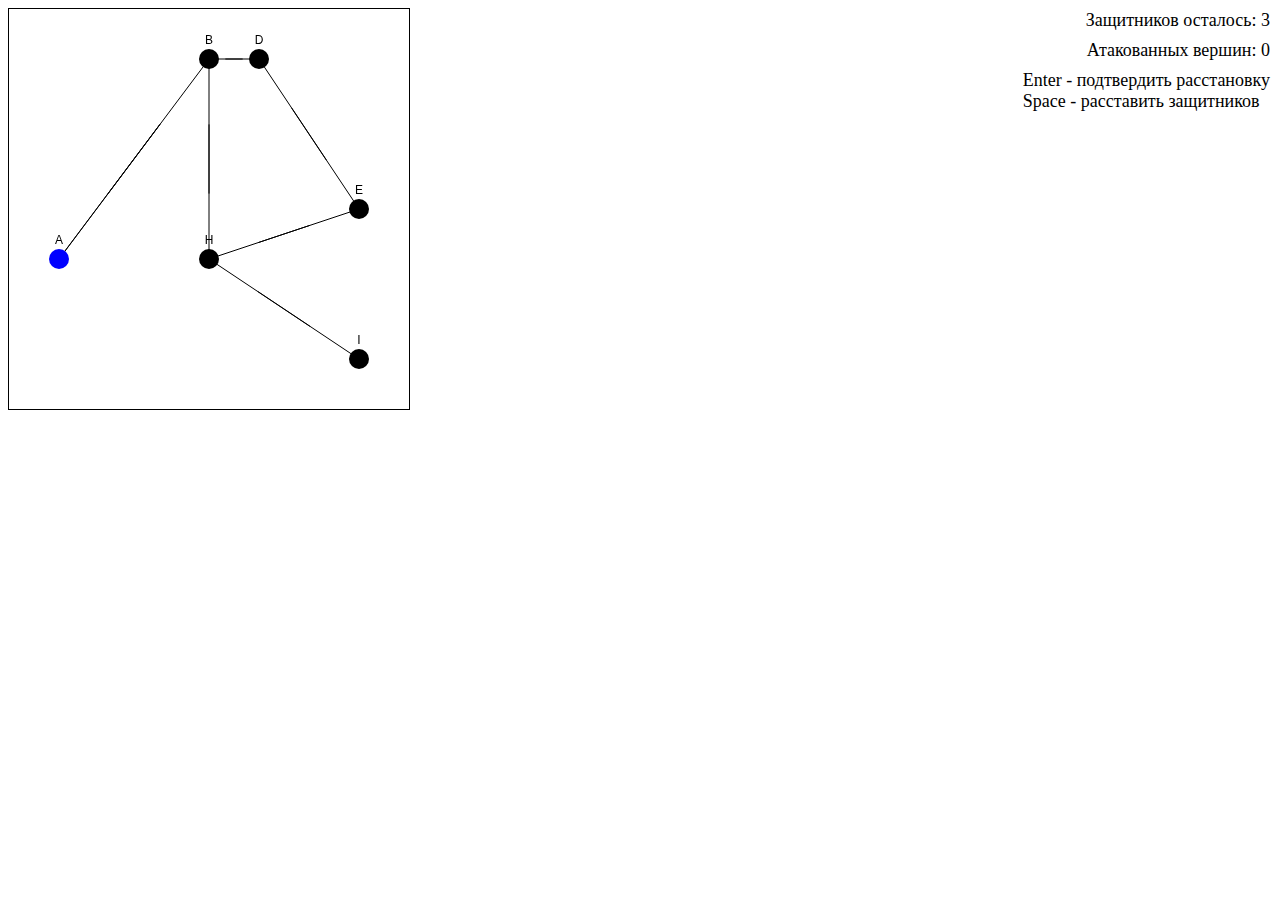
==== index.html @ 87b7f7b0 "Add files via upload" ====
<!DOCTYPE html>
<html>
<head>
    <title>Игра на графе</title>
    <style>
        #gameCanvas {
            border: 1px solid black;
        }
        #counter {
            position: absolute;
            top: 10px;
            right: 10px;
            font-size: 18px;
        }
        #redCounter {
            position: absolute;
            top: 40px;
            right: 10px;
            font-size: 18px;
        }
        #enterCounter {
            position: absolute;
            top: 70px;
            right: 10px;
            font-size: 18px;
        }
        #message {
            position: absolute;
            top: 100px;
            right: 10px;
            font-size: 18px;
            color: red;
        }
    </style>
</head>
<body>
    <canvas id="gameCanvas" width="400" height="400"></canvas>
    <div id="counter">Защитников осталось: 3</div>
    <div id="redCounter">Атакованных вершин: 0</div>
    <div id="enterCounter">Enter - подтвердить расстановку
    <br> Space - расставить защитников<br></div>
    <div id="message"></div>
    <script>
        // Получаем ссылку на холст
        var canvas = document.getElementById("gameCanvas");
        var context = canvas.getContext("2d");

        // Создаем граф с вершинами
        var graph = {
            A: { x: 50, y: 250, color: "#000000", marked: false },
            B: { x: 200, y: 50, color: "#000000", marked: false },
            //C: { x: 350, y: 50, color: "#000000", marked: false },
            D: { x: 250, y: 50, color: "#000000", marked: false },
            E: { x: 350, y: 200, color: "#000000", marked: false },
            //F: { x: 350, y: 200, color: "#000000", marked: false },
            //G: { x: 50, y: 350, color: "#000000", marked: false },
            H: { x: 200, y: 250, color: "#000000", marked: false },
            I: { x: 350, y: 350, color: "#000000", marked: false },
        };

        // Задаем связи между вершинами графа
        

        // Начальная вершина игрока
        var currentPlayer = "A";

        // Начальная вершина игрока
        var allVertexCount = 9;

        // Количество зеленых вершин
        var greenVertexCount = 0;

        // Количество красных вершин
        var redVertexCount = 0;

        // Максимальное количество зеленых вершин
        var maxGreenVertexCount = 3;

        // Обработчик нажатия клавиш
        document.addEventListener("keydown", keyDownHandler, false);

        // Обработчик кликов мыши
        canvas.addEventListener("click", mouseClickHandler, false);

        // Счетчик нажатий клавиши Enter
        var enterKeyPressCount = 0;

        // Функция для обработки нажатия клавиш
        function keyDownHandler(event) {
            var nextPlayer = null;

            if (event.keyCode === 39) {
                // Клавиша вправо
                nextPlayer = graph[currentPlayer].right;
            } else if (event.keyCode === 37) {
                // Клавиша влево
                nextPlayer = graph[currentPlayer].left;
            } else if (event.keyCode === 38) {
                // Клавиша вверх
                nextPlayer = graph[currentPlayer].up;
            } else if (event.keyCode === 40) {
                // Клавиша вниз
                nextPlayer = graph[currentPlayer].down;
            } else if (event.keyCode === 32) {
                // Клавиша пробел
                changeColor();
            } else if (event.keyCode === 13) {
                // Клавиша Enter
                enterKeyPressCount++;
                markRandomVertex();
              if (enterKeyPressCount > 1 && redVertexCount > 1) {
                showMessage("Вы проиграли");
              }
                else if (enterKeyPressCount > allVertexCount && redVertexCount < 2) {
                        showMessage("Вы выиграли");
                      }
            }

            if (nextPlayer) {
                // Перемещаем игрока на следующую вершину
                currentPlayer = nextPlayer;
            }
        }

        // Функция для обработки кликов мыши
        function mouseClickHandler(event) {
            var rect = canvas.getBoundingClientRect();
            var mouseX = event.clientX - rect.left;
            var mouseY = event.clientY - rect.top;

            for (var vertex in graph) {
                var distance = Math.sqrt(Math.pow(mouseX - graph[vertex].x, 2) + Math.pow(mouseY - graph[vertex].y, 2));
                if (distance <= 10) {
                    currentPlayer = vertex;
                    changeColor();
                    break;
                }
            }
        }

      function changeColor() {
          if (!graph[currentPlayer].marked && greenVertexCount < maxGreenVertexCount) {
              graph[currentPlayer].color = "#00FF00"; // Зеленый 
              graph[currentPlayer].marked = true;
              greenVertexCount++;
          } else if (graph[currentPlayer].marked && graph[currentPlayer].color === "#00FF00") {
              graph[currentPlayer].color = "#000000"; // Черный 
              graph[currentPlayer].marked = false;
              greenVertexCount--;
          } else if (graph[currentPlayer].marked && graph[currentPlayer].color === "#FF0000") {
              var neighborVertex = findNeighborVertex();
              if (neighborVertex) {
                  graph[neighborVertex].color = "#00FF00"; // Зеленый 
                  graph[neighborVertex].marked = true;
                  graph[currentPlayer].color = "#000000"; // Черный 
                  graph[currentPlayer].marked = false;
                  redVertexCount--; // Уменьшаем счетчик красных вершин
              }
          }
          updateCounter();
      }

      // Функция для отметки случайной вершины красным цветом
      function markRandomVertex() {
          if (greenVertexCount === maxGreenVertexCount) {
              var unmarkedVertices = [];
              for (var vertex in graph) {
                  if (!graph[vertex].marked) {
                      unmarkedVertices.push(vertex);
                  }
              }
              if (unmarkedVertices.length > 0) {
                  var randomIndex = Math.floor(Math.random() * unmarkedVertices.length);
                  var randomVertex = unmarkedVertices[randomIndex];
                  var neighborVertex = findNeighborVertex();
                  if (neighborVertex) {
                      graph[randomVertex].color = "#FF0000"; // Красный цвет
                      graph[randomVertex].marked = true;
                      redVertexCount++; // Увеличиваем счетчик красных вершин
                      updateCounter();
                  }
              }
          }
      }

        // Функция для замены красной вершины на зеленую
        function replaceRedWithGreen(vertex) {
            if (greenVertexCount < maxGreenVertexCount) {
                graph[vertex].color = "#00FF00"; // Зеленый цвет
                graph[vertex].marked = true;
                greenVertexCount++;
                updateCounter();
            }
        }

        // Функция для поиска соседней вершины с зеленым цветом
        function findNeighborVertex() {
            var neighbors = graph[currentPlayer];
            for (var direction in neighbors) {
                var neighborVertex = neighbors[direction];
                if (graph[neighborVertex] && graph[neighborVertex].marked && graph[neighborVertex].color === "#00FF00") {
                    return neighborVertex;
                }
            }
            return null;
        }

          function drawGame() {
              // Очищаем холст
              context.clearRect(0, 0, canvas.width, canvas.height);

              // Рисуем ребра графа
              animateEdges();

              // Рисуем вершины графа
              for (var vertex in graph) {
                  context.beginPath();
                  context.arc(graph[vertex].x, graph[vertex].y, 10, 0, Math.PI * 2);
                  context.fillStyle = (vertex === currentPlayer) ? "#0000FF" : graph[vertex].color;
                  context.fill();
                  context.closePath();

                  // Подписи вершин
                  context.font = "12px Arial";
                  context.fillStyle = "#000000";
                  context.textAlign = "center";
                  context.fillText(vertex, graph[vertex].x, graph[vertex].y - 15);
              }
          }

          // Функция для анимации ребер графа
          function animateEdges() {
              for (var vertex in graph) {
                  var connections = graph[vertex];
                  for (var direction in connections) {
                      var connectedVertex = connections[direction];
                      if (graph[connectedVertex]) {
                          var startX = graph[vertex].x;
                          var startY = graph[vertex].y;
                          var endX = graph[connectedVertex].x;
                          var endY = graph[connectedVertex].y;

                          var progress = Math.min(1, (Date.now() - startTime) / animationDuration);
                          var currentX = startX + (endX - startX) * progress;
                          var currentY = startY + (endY - startY) * progress;

                          context.beginPath();
                          context.moveTo(startX, startY);
                          context.lineTo(currentX, currentY);
                          context.strokeStyle = "#000000";
                          context.stroke();
                          context.closePath();
                      }
                  }
              }
          }

            // Рисуем ребра графа
            for (var vertex in graph) {
                var connections = graph[vertex];
                for (var direction in connections) {
                    var connectedVertex = connections[direction];
                    if (graph[connectedVertex]) {
                        context.beginPath();
                        context.moveTo(graph[vertex].x, graph[vertex].y);
                        context.lineTo(graph[connectedVertex].x, graph[connectedVertex].y);
                        context.strokeStyle = "#000000";
                        context.stroke();
                        context.closePath();
                    }
                }
            }

            // Рисуем вершины графа
            for (var vertex in graph) {
                context.beginPath();
                context.arc(graph[vertex].x, graph[vertex].y, 10, 0, Math.PI * 2);
                context.fillStyle = (vertex === currentPlayer) ? "#0000FF" : graph[vertex].color;
                context.fill();
                context.closePath();

                // Подписи вершин
                context.font = "12px Arial";
                context.fillStyle = "#000000";
                context.textAlign = "center";
                context.fillText(vertex, graph[vertex].x, graph[vertex].y - 15);
            }
        

        // Обновление счетчика зеленых вершин
        function updateCounter() {
            var counterElement = document.getElementById("counter");
            counterElement.textContent = "Защитников осталось: " + (3 - greenVertexCount);

            var redCounterElement = document.getElementById("redCounter");
            redCounterElement.textContent = "Атакованых вершин: " + countRedVertices();

            var enterCounterElement = document.getElementById("enterCounter");
            enterCounterElement.textContent = "Атак отражено: " + enterKeyPressCount + " из " + allVertexCount;
          }

        // Подсчет количества красных вершин
        function countRedVertices() {
            var count = 0;
            for (var vertex in graph) {
                if (graph[vertex].marked && graph[vertex].color === "#FF0000") {
                    count++;
                }
            }
            return count;
        }

        // Функция для отображения сообщения
        function showMessage(message) {
            var messageElement = document.getElementById("message");
            messageElement.textContent = message;
        }

      // Главный игровой цикл
      function gameLoop() {
          // Отрисовываем игру
          drawGame();

          // Запускаем следующий цикл анимации
          requestAnimationFrame(gameLoop);
      }

      // Запускаем игровой цикл
      var animationDuration = 1000; // Длительность анимации ребер (в миллисекундах)
      var startTime = Date.now(); // Время начала анимации
      gameLoop();
        graph.A.right = "B";
        graph.A.up = "B";
        
        graph.B.left = "A";
        graph.B.right = "D";
        graph.B.down = "H";

        graph.D.right = "E";
        graph.D.left = "B";

        graph.E.left = "H";
        graph.E.up = "D";

        graph.H.up = "B";
        graph.H.right = "E";
        graph.H.down = "I";

        graph.I.up = "H";


        // Запускаем игровой цикл
        gameLoop();
    </script>
</body>
</html>
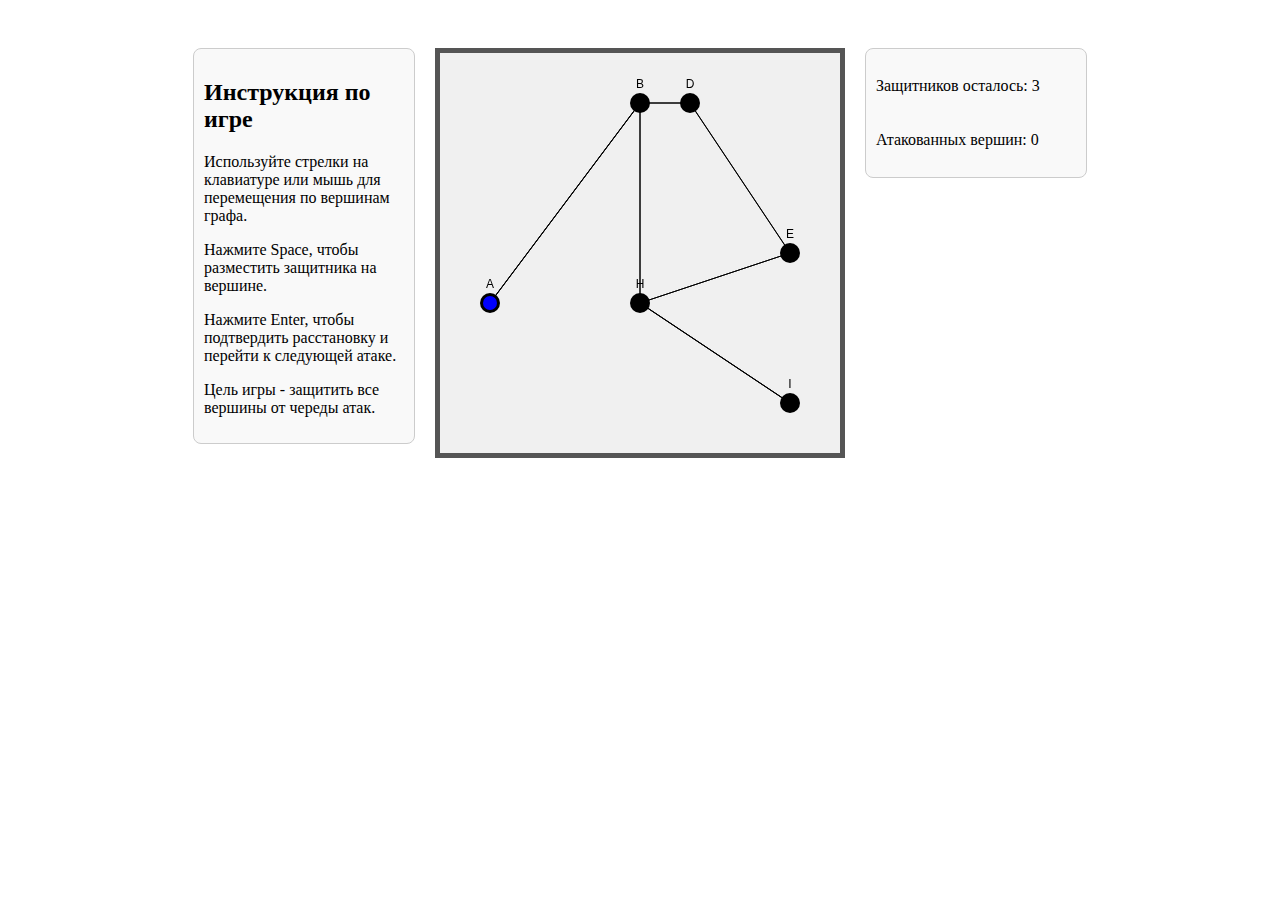
==== commit f10abcd1: "Add files via upload" ====
--- a/index.html
+++ b/index.html
@@ -2,355 +2,28 @@
 <html>
 <head>
     <title>Игра на графе</title>
-    <style>
-        #gameCanvas {
-            border: 1px solid black;
-        }
-        #counter {
-            position: absolute;
-            top: 10px;
-            right: 10px;
-            font-size: 18px;
-        }
-        #redCounter {
-            position: absolute;
-            top: 40px;
-            right: 10px;
-            font-size: 18px;
-        }
-        #enterCounter {
-            position: absolute;
-            top: 70px;
-            right: 10px;
-            font-size: 18px;
-        }
-        #message {
-            position: absolute;
-            top: 100px;
-            right: 10px;
-            font-size: 18px;
-            color: red;
-        }
-    </style>
+
+    <link rel="stylesheet" type="text/css" href="style.css">
 </head>
-<body>
-    <canvas id="gameCanvas" width="400" height="400"></canvas>
-    <div id="counter">Защитников осталось: 3</div>
-    <div id="redCounter">Атакованных вершин: 0</div>
-    <div id="enterCounter">Enter - подтвердить расстановку
-    <br> Space - расставить защитников<br></div>
-    <div id="message"></div>
-    <script>
-        // Получаем ссылку на холст
-        var canvas = document.getElementById("gameCanvas");
-        var context = canvas.getContext("2d");
-
-        // Создаем граф с вершинами
-        var graph = {
-            A: { x: 50, y: 250, color: "#000000", marked: false },
-            B: { x: 200, y: 50, color: "#000000", marked: false },
-            //C: { x: 350, y: 50, color: "#000000", marked: false },
-            D: { x: 250, y: 50, color: "#000000", marked: false },
-            E: { x: 350, y: 200, color: "#000000", marked: false },
-            //F: { x: 350, y: 200, color: "#000000", marked: false },
-            //G: { x: 50, y: 350, color: "#000000", marked: false },
-            H: { x: 200, y: 250, color: "#000000", marked: false },
-            I: { x: 350, y: 350, color: "#000000", marked: false },
-        };
-
-        // Задаем связи между вершинами графа
-        
-
-        // Начальная вершина игрока
-        var currentPlayer = "A";
-
-        // Начальная вершина игрока
-        var allVertexCount = 9;
-
-        // Количество зеленых вершин
-        var greenVertexCount = 0;
-
-        // Количество красных вершин
-        var redVertexCount = 0;
-
-        // Максимальное количество зеленых вершин
-        var maxGreenVertexCount = 3;
-
-        // Обработчик нажатия клавиш
-        document.addEventListener("keydown", keyDownHandler, false);
-
-        // Обработчик кликов мыши
-        canvas.addEventListener("click", mouseClickHandler, false);
-
-        // Счетчик нажатий клавиши Enter
-        var enterKeyPressCount = 0;
-
-        // Функция для обработки нажатия клавиш
-        function keyDownHandler(event) {
-            var nextPlayer = null;
-
-            if (event.keyCode === 39) {
-                // Клавиша вправо
-                nextPlayer = graph[currentPlayer].right;
-            } else if (event.keyCode === 37) {
-                // Клавиша влево
-                nextPlayer = graph[currentPlayer].left;
-            } else if (event.keyCode === 38) {
-                // Клавиша вверх
-                nextPlayer = graph[currentPlayer].up;
-            } else if (event.keyCode === 40) {
-                // Клавиша вниз
-                nextPlayer = graph[currentPlayer].down;
-            } else if (event.keyCode === 32) {
-                // Клавиша пробел
-                changeColor();
-            } else if (event.keyCode === 13) {
-                // Клавиша Enter
-                enterKeyPressCount++;
-                markRandomVertex();
-              if (enterKeyPressCount > 1 && redVertexCount > 1) {
-                showMessage("Вы проиграли");
-              }
-                else if (enterKeyPressCount > allVertexCount && redVertexCount < 2) {
-                        showMessage("Вы выиграли");
-                      }
-            }
-
-            if (nextPlayer) {
-                // Перемещаем игрока на следующую вершину
-                currentPlayer = nextPlayer;
-            }
-        }
-
-        // Функция для обработки кликов мыши
-        function mouseClickHandler(event) {
-            var rect = canvas.getBoundingClientRect();
-            var mouseX = event.clientX - rect.left;
-            var mouseY = event.clientY - rect.top;
-
-            for (var vertex in graph) {
-                var distance = Math.sqrt(Math.pow(mouseX - graph[vertex].x, 2) + Math.pow(mouseY - graph[vertex].y, 2));
-                if (distance <= 10) {
-                    currentPlayer = vertex;
-                    changeColor();
-                    break;
-                }
-            }
-        }
-
-      function changeColor() {
-          if (!graph[currentPlayer].marked && greenVertexCount < maxGreenVertexCount) {
-              graph[currentPlayer].color = "#00FF00"; // Зеленый 
-              graph[currentPlayer].marked = true;
-              greenVertexCount++;
-          } else if (graph[currentPlayer].marked && graph[currentPlayer].color === "#00FF00") {
-              graph[currentPlayer].color = "#000000"; // Черный 
-              graph[currentPlayer].marked = false;
-              greenVertexCount--;
-          } else if (graph[currentPlayer].marked && graph[currentPlayer].color === "#FF0000") {
-              var neighborVertex = findNeighborVertex();
-              if (neighborVertex) {
-                  graph[neighborVertex].color = "#00FF00"; // Зеленый 
-                  graph[neighborVertex].marked = true;
-                  graph[currentPlayer].color = "#000000"; // Черный 
-                  graph[currentPlayer].marked = false;
-                  redVertexCount--; // Уменьшаем счетчик красных вершин
-              }
-          }
-          updateCounter();
-      }
-
-      // Функция для отметки случайной вершины красным цветом
-      function markRandomVertex() {
-          if (greenVertexCount === maxGreenVertexCount) {
-              var unmarkedVertices = [];
-              for (var vertex in graph) {
-                  if (!graph[vertex].marked) {
-                      unmarkedVertices.push(vertex);
-                  }
-              }
-              if (unmarkedVertices.length > 0) {
-                  var randomIndex = Math.floor(Math.random() * unmarkedVertices.length);
-                  var randomVertex = unmarkedVertices[randomIndex];
-                  var neighborVertex = findNeighborVertex();
-                  if (neighborVertex) {
-                      graph[randomVertex].color = "#FF0000"; // Красный цвет
-                      graph[randomVertex].marked = true;
-                      redVertexCount++; // Увеличиваем счетчик красных вершин
-                      updateCounter();
-                  }
-              }
-          }
-      }
-
-        // Функция для замены красной вершины на зеленую
-        function replaceRedWithGreen(vertex) {
-            if (greenVertexCount < maxGreenVertexCount) {
-                graph[vertex].color = "#00FF00"; // Зеленый цвет
-                graph[vertex].marked = true;
-                greenVertexCount++;
-                updateCounter();
-            }
-        }
-
-        // Функция для поиска соседней вершины с зеленым цветом
-        function findNeighborVertex() {
-            var neighbors = graph[currentPlayer];
-            for (var direction in neighbors) {
-                var neighborVertex = neighbors[direction];
-                if (graph[neighborVertex] && graph[neighborVertex].marked && graph[neighborVertex].color === "#00FF00") {
-                    return neighborVertex;
-                }
-            }
-            return null;
-        }
-
-          function drawGame() {
-              // Очищаем холст
-              context.clearRect(0, 0, canvas.width, canvas.height);
-
-              // Рисуем ребра графа
-              animateEdges();
-
-              // Рисуем вершины графа
-              for (var vertex in graph) {
-                  context.beginPath();
-                  context.arc(graph[vertex].x, graph[vertex].y, 10, 0, Math.PI * 2);
-                  context.fillStyle = (vertex === currentPlayer) ? "#0000FF" : graph[vertex].color;
-                  context.fill();
-                  context.closePath();
-
-                  // Подписи вершин
-                  context.font = "12px Arial";
-                  context.fillStyle = "#000000";
-                  context.textAlign = "center";
-                  context.fillText(vertex, graph[vertex].x, graph[vertex].y - 15);
-              }
-          }
-
-          // Функция для анимации ребер графа
-          function animateEdges() {
-              for (var vertex in graph) {
-                  var connections = graph[vertex];
-                  for (var direction in connections) {
-                      var connectedVertex = connections[direction];
-                      if (graph[connectedVertex]) {
-                          var startX = graph[vertex].x;
-                          var startY = graph[vertex].y;
-                          var endX = graph[connectedVertex].x;
-                          var endY = graph[connectedVertex].y;
-
-                          var progress = Math.min(1, (Date.now() - startTime) / animationDuration);
-                          var currentX = startX + (endX - startX) * progress;
-                          var currentY = startY + (endY - startY) * progress;
-
-                          context.beginPath();
-                          context.moveTo(startX, startY);
-                          context.lineTo(currentX, currentY);
-                          context.strokeStyle = "#000000";
-                          context.stroke();
-                          context.closePath();
-                      }
-                  }
-              }
-          }
-
-            // Рисуем ребра графа
-            for (var vertex in graph) {
-                var connections = graph[vertex];
-                for (var direction in connections) {
-                    var connectedVertex = connections[direction];
-                    if (graph[connectedVertex]) {
-                        context.beginPath();
-                        context.moveTo(graph[vertex].x, graph[vertex].y);
-                        context.lineTo(graph[connectedVertex].x, graph[connectedVertex].y);
-                        context.strokeStyle = "#000000";
-                        context.stroke();
-                        context.closePath();
-                    }
-                }
-            }
-
-            // Рисуем вершины графа
-            for (var vertex in graph) {
-                context.beginPath();
-                context.arc(graph[vertex].x, graph[vertex].y, 10, 0, Math.PI * 2);
-                context.fillStyle = (vertex === currentPlayer) ? "#0000FF" : graph[vertex].color;
-                context.fill();
-                context.closePath();
-
-                // Подписи вершин
-                context.font = "12px Arial";
-                context.fillStyle = "#000000";
-                context.textAlign = "center";
-                context.fillText(vertex, graph[vertex].x, graph[vertex].y - 15);
-            }
-        
-
-        // Обновление счетчика зеленых вершин
-        function updateCounter() {
-            var counterElement = document.getElementById("counter");
-            counterElement.textContent = "Защитников осталось: " + (3 - greenVertexCount);
-
-            var redCounterElement = document.getElementById("redCounter");
-            redCounterElement.textContent = "Атакованых вершин: " + countRedVertices();
-
-            var enterCounterElement = document.getElementById("enterCounter");
-            enterCounterElement.textContent = "Атак отражено: " + enterKeyPressCount + " из " + allVertexCount;
-          }
-
-        // Подсчет количества красных вершин
-        function countRedVertices() {
-            var count = 0;
-            for (var vertex in graph) {
-                if (graph[vertex].marked && graph[vertex].color === "#FF0000") {
-                    count++;
-                }
-            }
-            return count;
-        }
-
-        // Функция для отображения сообщения
-        function showMessage(message) {
-            var messageElement = document.getElementById("message");
-            messageElement.textContent = message;
-        }
-
-      // Главный игровой цикл
-      function gameLoop() {
-          // Отрисовываем игру
-          drawGame();
-
-          // Запускаем следующий цикл анимации
-          requestAnimationFrame(gameLoop);
-      }
-
-      // Запускаем игровой цикл
-      var animationDuration = 1000; // Длительность анимации ребер (в миллисекундах)
-      var startTime = Date.now(); // Время начала анимации
-      gameLoop();
-        graph.A.right = "B";
-        graph.A.up = "B";
-        
-        graph.B.left = "A";
-        graph.B.right = "D";
-        graph.B.down = "H";
-
-        graph.D.right = "E";
-        graph.D.left = "B";
-
-        graph.E.left = "H";
-        graph.E.up = "D";
-
-        graph.H.up = "B";
-        graph.H.right = "E";
-        graph.H.down = "I";
-
-        graph.I.up = "H";
-
-
-        // Запускаем игровой цикл
-        gameLoop();
-    </script>
+    <body>
+        <div class="game-container">
+            <div id="instructions" class="panel">
+                <h2>Инструкция по игре</h2>
+                <p>Используйте стрелки на клавиатуре или мышь для перемещения по вершинам графа.</p>
+                <p>Нажмите Space, чтобы разместить защитника на вершине.</p>
+                <p>Нажмите Enter, чтобы подтвердить расстановку и перейти к следующей атаке.</p>
+                <p>Цель игры - защитить все вершины от череды атак.</p>
+            </div>
+            <canvas id="gameCanvas" width="400" height="400"></canvas>
+            <div id="infoPanel" class="panel">
+                <br><div id="counter">Защитников осталось: 3</div></br>
+                <br><div id="redCounter">Атакованных вершин: 0</div></br>
+                <div id="message"></div>
+            </div>
+        </div>
+        <script src="game.js"></script>
+    </body>
+    
+    
 </body>
 </html>--- a/style.css
+++ b/style.css
@@ -0,0 +1,37 @@
+body {
+    display: flex;
+    justify-content: center;
+    align-items: start;
+    padding-top: 20px;
+}
+
+
+.game-container {
+    display: flex;
+    justify-content: center;
+    align-items: start;
+    padding-top: 20px;
+}
+
+.panel {
+    width: 200px;
+    margin: 0 20px;
+    padding: 10px;
+    border: 1px solid #ccc;
+    border-radius: 8px;
+    background-color: #f9f9f9;
+}
+
+#gameCanvas {
+    border: 5px solid #555;
+    background-color: #f0f0f0;
+}
+
+#instructions {
+    width: 200px;
+    margin-right: 20px;
+    padding: 10px;
+    border: 1px solid #ccc;
+    border-radius: 8px;
+    background-color: #f9f9f9;
+}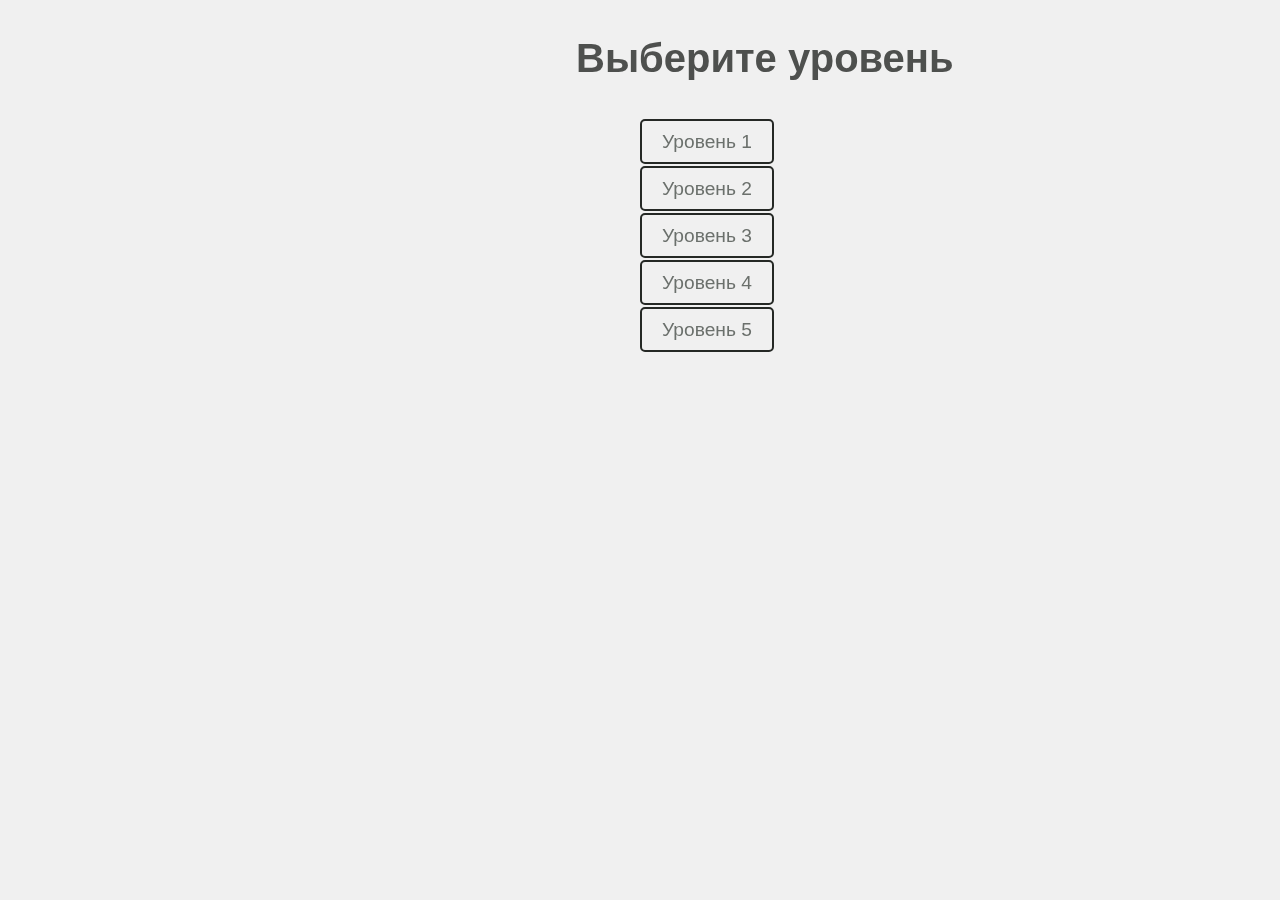
==== commit 9acb61ff: "Add files via upload" ====
--- a/index.html
+++ b/index.html
@@ -1,29 +1,20 @@
 <!DOCTYPE html>
-<html>
+<html lang="en">
 <head>
-    <title>Игра на графе</title>
-
-    <link rel="stylesheet" type="text/css" href="style.css">
+    <meta charset="UTF-8">
+    <meta name="viewport" content="width=device-width, initial-scale=1.0">
+    <title>Выбор игры</title>
+    <link rel="stylesheet" href="styleMain.css">
 </head>
-    <body>
-        <div class="game-container">
-            <div id="instructions" class="panel">
-                <h2>Инструкция по игре</h2>
-                <p>Используйте стрелки на клавиатуре или мышь для перемещения по вершинам графа.</p>
-                <p>Нажмите Space, чтобы разместить защитника на вершине.</p>
-                <p>Нажмите Enter, чтобы подтвердить расстановку и перейти к следующей атаке.</p>
-                <p>Цель игры - защитить все вершины от череды атак.</p>
-            </div>
-            <canvas id="gameCanvas" width="400" height="400"></canvas>
-            <div id="infoPanel" class="panel">
-                <br><div id="counter">Защитников осталось: 3</div></br>
-                <br><div id="redCounter">Атакованных вершин: 0</div></br>
-                <div id="message"></div>
-            </div>
-        </div>
-        <script src="game.js"></script>
-    </body>
-    
-    
+<body>
+    <h1>Выберите уровень</h1>
+    <ul>
+        <li><a href="game1.html">Уровень 1</a></li>
+        <li><a href="game2.html">Уровень 2</a></li>
+        <li><a href="game3.html">Уровень 3</a></li>
+        <li><a href="game4.html">Уровень 4</a></li>
+        <li><a href="game5.html">Уровень 5</a></li>
+        <!-- Добавьте ссылки на другие игры, если они есть -->
+    </ul>
 </body>
 </html>--- a/styleMain.css
+++ b/styleMain.css
@@ -0,0 +1,47 @@
+body {
+  font-family: Arial, sans-serif;
+  background-color: #f0f0f0;
+  margin: 0;
+  padding: 0;
+  display: flex;
+  justify-content: center;
+  align-items: center;
+  height: 100vh;
+  color: #333;
+}
+
+h1 {
+  font-size: 2.5em;
+  color: #4e504e;
+  position: fixed;
+  top: 1%;
+  left: 45%;
+  margin-bottom: 20px;
+}
+
+ul {
+  list-style-type: none;
+  padding: 0;
+  position: fixed;
+  top: 10%;
+  left: 50%;
+}
+
+li {
+  margin: 25px 0;
+}
+
+a {
+  text-decoration: none;
+  color: #6b706c;
+  font-size: 1.2em;
+  border: 2px solid #252825;
+  padding: 10px 20px;
+  border-radius: 5px;
+  transition: background-color 0.3s, color 0.3s;
+}
+
+a:hover {
+  background-color: #4CAF50;
+  color: white;
+}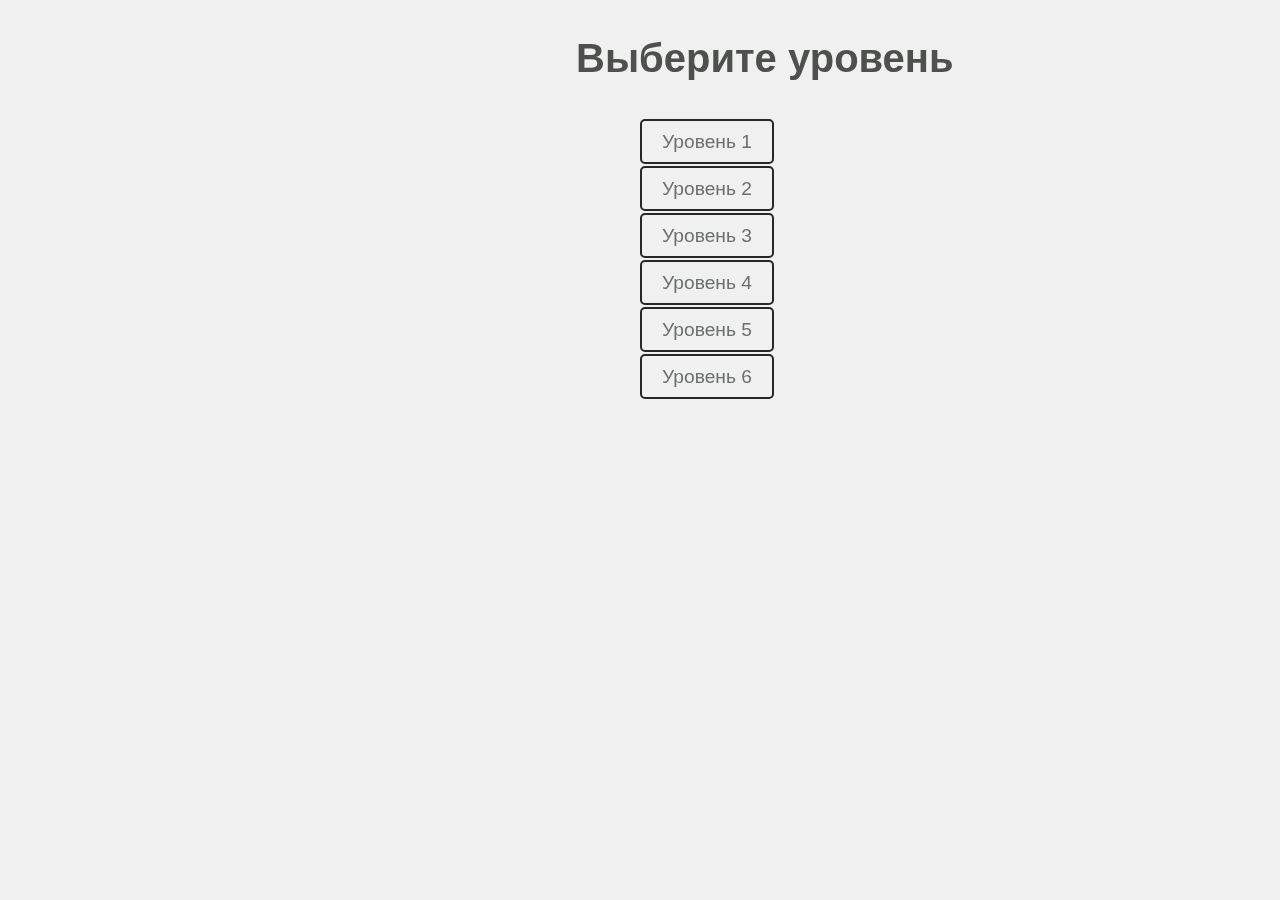
==== commit 98bcf098: "Add files via upload" ====
--- a/index.html
+++ b/index.html
@@ -14,7 +14,7 @@
         <li><a href="game3.html">Уровень 3</a></li>
         <li><a href="game4.html">Уровень 4</a></li>
         <li><a href="game5.html">Уровень 5</a></li>
-        <!-- Добавьте ссылки на другие игры, если они есть -->
+        <li><a href="game6.html">Уровень 6</a></li>
     </ul>
 </body>
 </html>